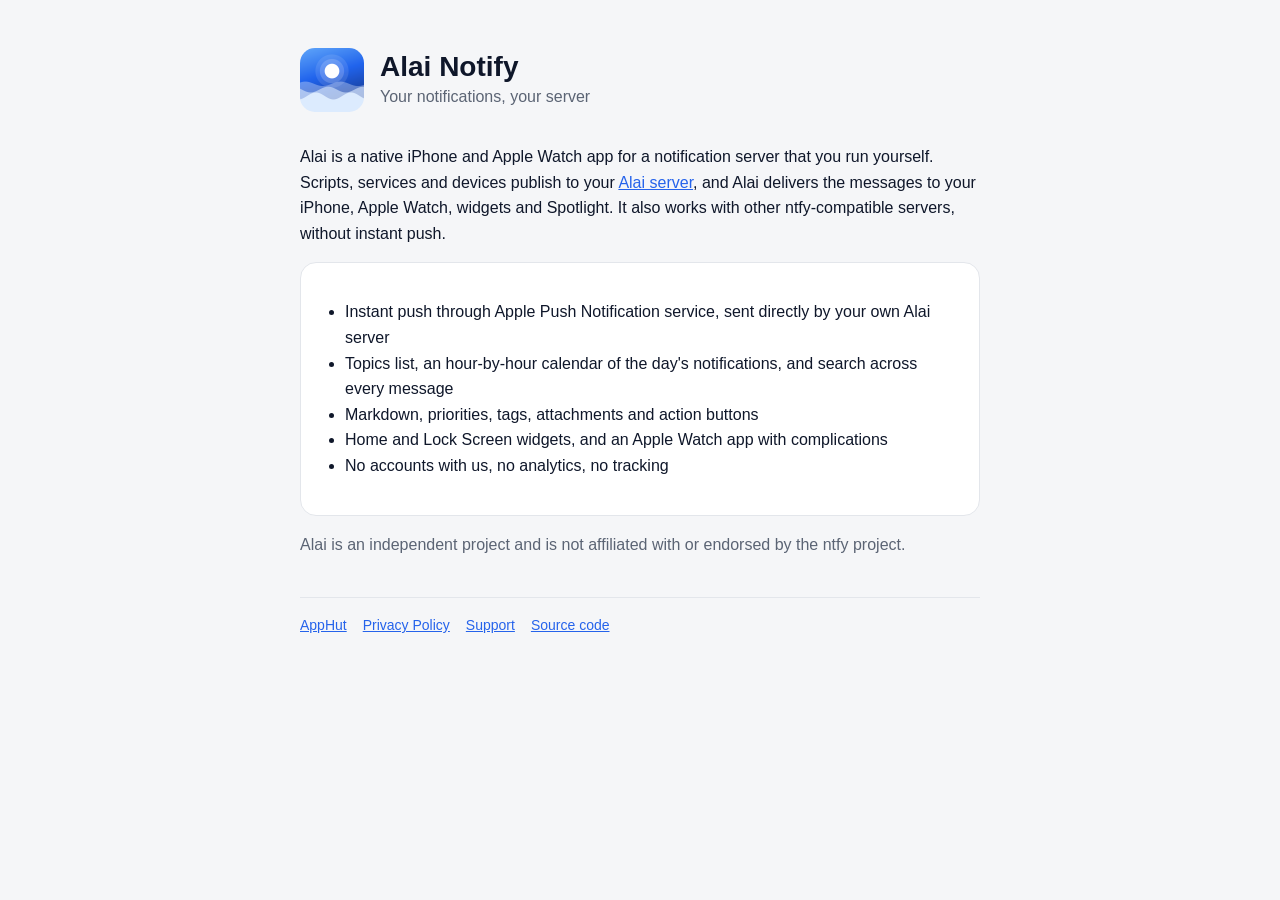
==== alai/index.html @ 11a75047 "Add the AppHut site with Kural and Alai pages Co-Authored-By: Claude Opus 5.5 (1M context) <noreply@" ====
<!doctype html>
<html lang="en">
<head>
<meta charset="utf-8">
<meta name="viewport" content="width=device-width, initial-scale=1">
<title>Alai Notify</title>
<meta name="description" content="A native iPhone and Apple Watch app for your self-hosted Alai notification server.">
<link rel="icon" href="icon.png">
<link rel="stylesheet" href="../style.css">
</head>
<body>
<main>
<header><img src="icon.png" alt=""><div><h1>Alai Notify</h1><p class="muted" style="margin:0">Your notifications, your server</p></div></header>
<p>Alai is a native iPhone and Apple Watch app for a notification server that you run yourself. Scripts, services and devices publish to your <a href="https://github.com/linusr/alai-server">Alai server</a>, and Alai delivers the messages to your iPhone, Apple Watch, widgets and Spotlight. It also works with other ntfy-compatible servers, without instant push.</p>
<div class="card">
<ul>
<li>Instant push through Apple Push Notification service, sent directly by your own Alai server</li>
<li>Topics list, an hour-by-hour calendar of the day's notifications, and search across every message</li>
<li>Markdown, priorities, tags, attachments and action buttons</li>
<li>Home and Lock Screen widgets, and an Apple Watch app with complications</li>
<li>No accounts with us, no analytics, no tracking</li>
</ul>
</div>
<p class="muted">Alai is an independent project and is not affiliated with or endorsed by the ntfy project.</p>
<nav><a href="../">AppHut</a><a href="privacy.html">Privacy Policy</a><a href="support.html">Support</a><a href="https://github.com/linusr/alai">Source code</a></nav>
</main>
</body>
</html>
---- style.css ----
:root {
  --bg: #f5f6f8;
  --surface: #ffffff;
  --text: #0f172a;
  --muted: #5b6474;
  --border: #e3e6eb;
  --accent: #2563eb;
  color-scheme: light dark;
}
@media (prefers-color-scheme: dark) {
  :root {
    --bg: #0b0f14;
    --surface: #131a22;
    --text: #e6e9ee;
    --muted: #97a1b0;
    --border: #232c37;
    --accent: #60a5fa;
  }
}
* { box-sizing: border-box; }
body {
  margin: 0;
  background: var(--bg);
  color: var(--text);
  font: 16px/1.6 -apple-system, BlinkMacSystemFont, "Segoe UI", Roboto, sans-serif;
}
main { max-width: 720px; margin: 0 auto; padding: 48px 20px 64px; }
header { display: flex; align-items: center; gap: 16px; margin-bottom: 32px; }
header img { width: 64px; height: 64px; border-radius: 15px; }
header a { color: inherit; text-decoration: none; }
h1 { font-size: 28px; line-height: 1.2; margin: 0; }
h2 { font-size: 19px; margin: 32px 0 8px; }
p, li { color: var(--text); }
.muted { color: var(--muted); }
a { color: var(--accent); }
.card { background: var(--surface); border: 1px solid var(--border); border-radius: 16px; padding: 20px 24px; margin: 16px 0; }
nav { margin-top: 40px; padding-top: 16px; border-top: 1px solid var(--border); font-size: 14px; }
nav a { margin-right: 16px; }
ul { padding-left: 20px; }
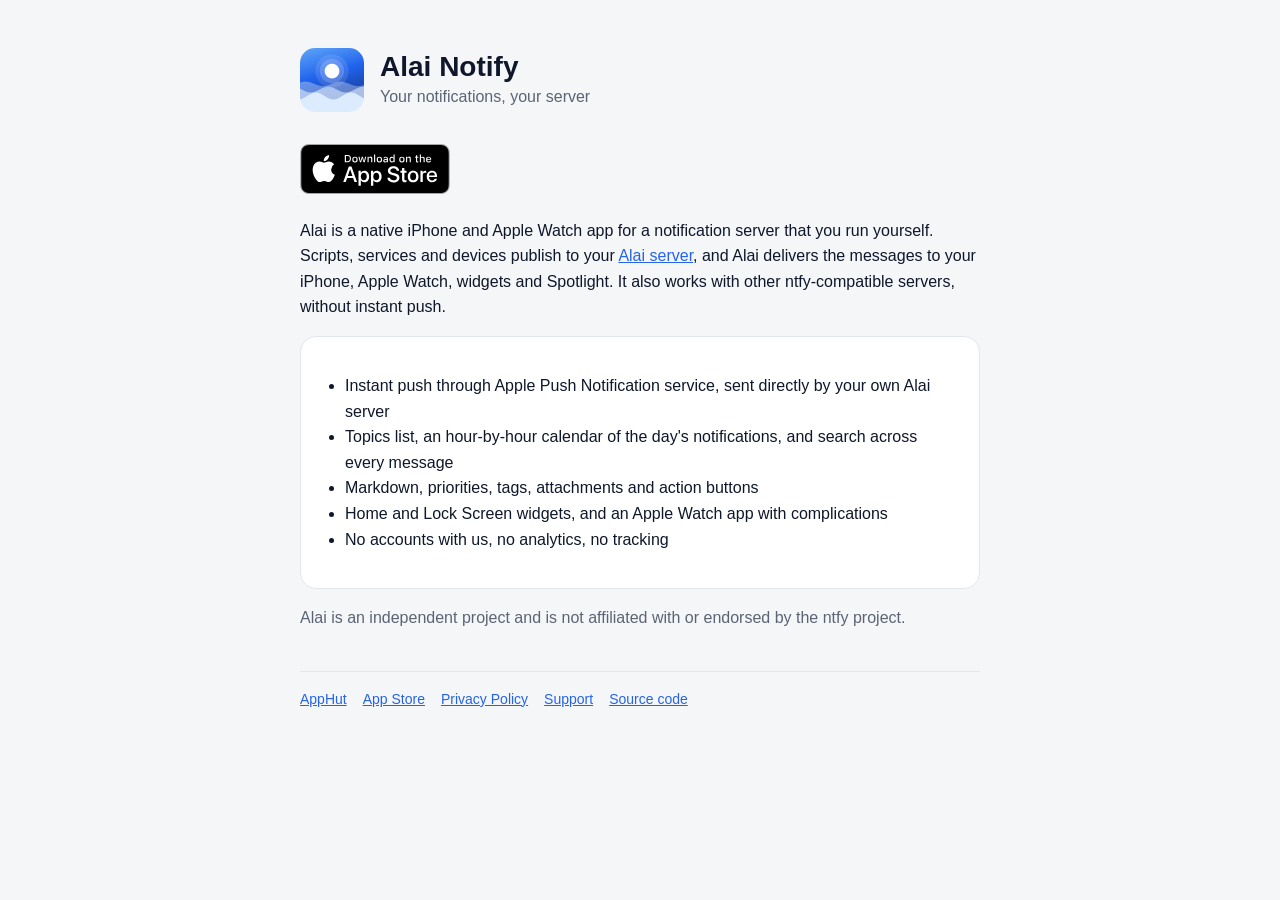
==== commit a58fb317: "Link Alai Notify to the App Store Adds Apple's Download on the App Store badge to the Alai page, and" ====
--- a/alai/index.html
+++ b/alai/index.html
@@ -11,6 +11,7 @@
 <body>
 <main>
 <header><img src="icon.png" alt=""><div><h1>Alai Notify</h1><p class="muted" style="margin:0">Your notifications, your server</p></div></header>
+<p><a class="store-badge" href="https://apps.apple.com/app/alai-notify/id6817074096"><img src="../badges/app-store-black.svg" alt="Download on the App Store" width="150" height="50"></a></p>
 <p>Alai is a native iPhone and Apple Watch app for a notification server that you run yourself. Scripts, services and devices publish to your <a href="https://github.com/linusr/alai-server">Alai server</a>, and Alai delivers the messages to your iPhone, Apple Watch, widgets and Spotlight. It also works with other ntfy-compatible servers, without instant push.</p>
 <div class="card">
 <ul>
@@ -22,7 +23,7 @@
 </ul>
 </div>
 <p class="muted">Alai is an independent project and is not affiliated with or endorsed by the ntfy project.</p>
-<nav><a href="../">AppHut</a><a href="privacy.html">Privacy Policy</a><a href="support.html">Support</a><a href="https://github.com/linusr/alai">Source code</a></nav>
+<nav><a href="../">AppHut</a><a href="https://apps.apple.com/app/alai-notify/id6817074096">App Store</a><a href="privacy.html">Privacy Policy</a><a href="support.html">Support</a><a href="https://github.com/linusr/alai">Source code</a></nav>
 </main>
 </body>
 </html>
--- a/style.css
+++ b/style.css
@@ -37,3 +37,5 @@
 nav { margin-top: 40px; padding-top: 16px; border-top: 1px solid var(--border); font-size: 14px; }
 nav a { margin-right: 16px; }
 ul { padding-left: 20px; }
+.store-badge { display: inline-block; line-height: 0; }
+.store-badge img { width: 150px; height: 50px; }
